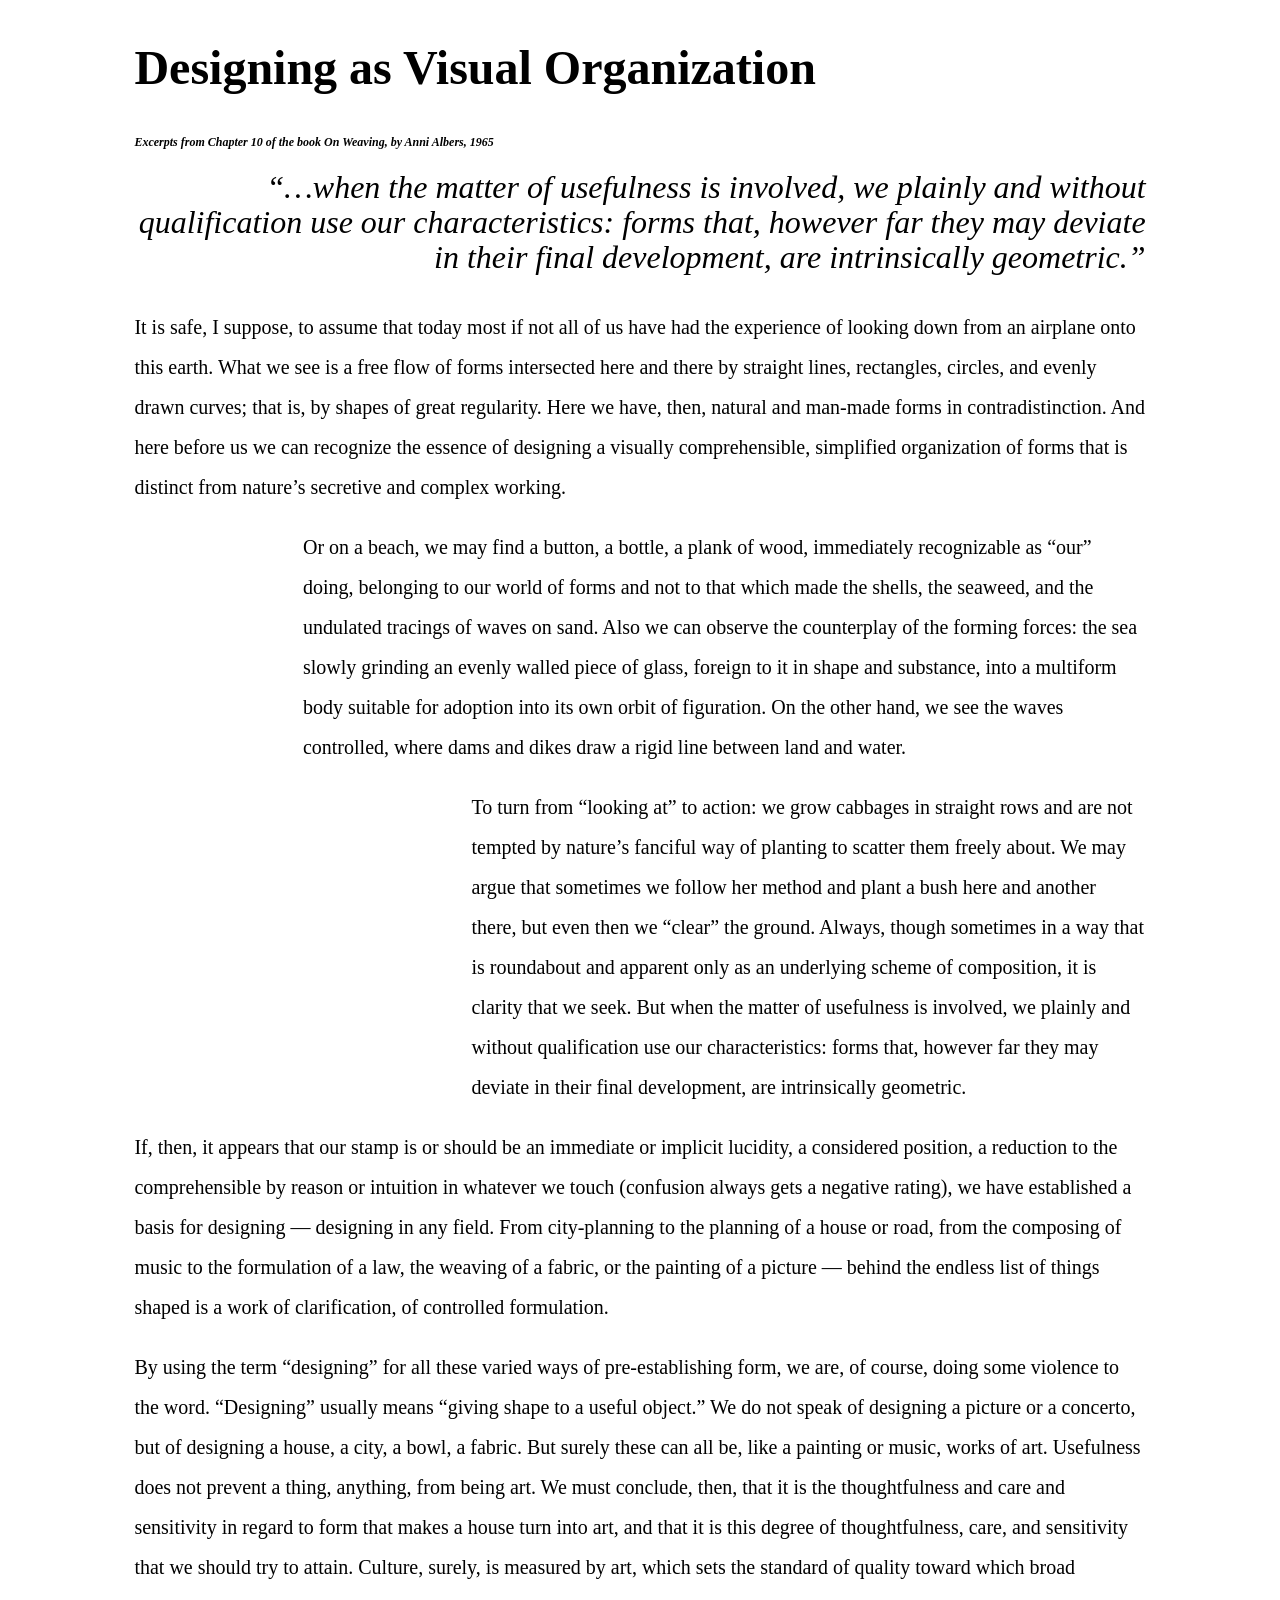
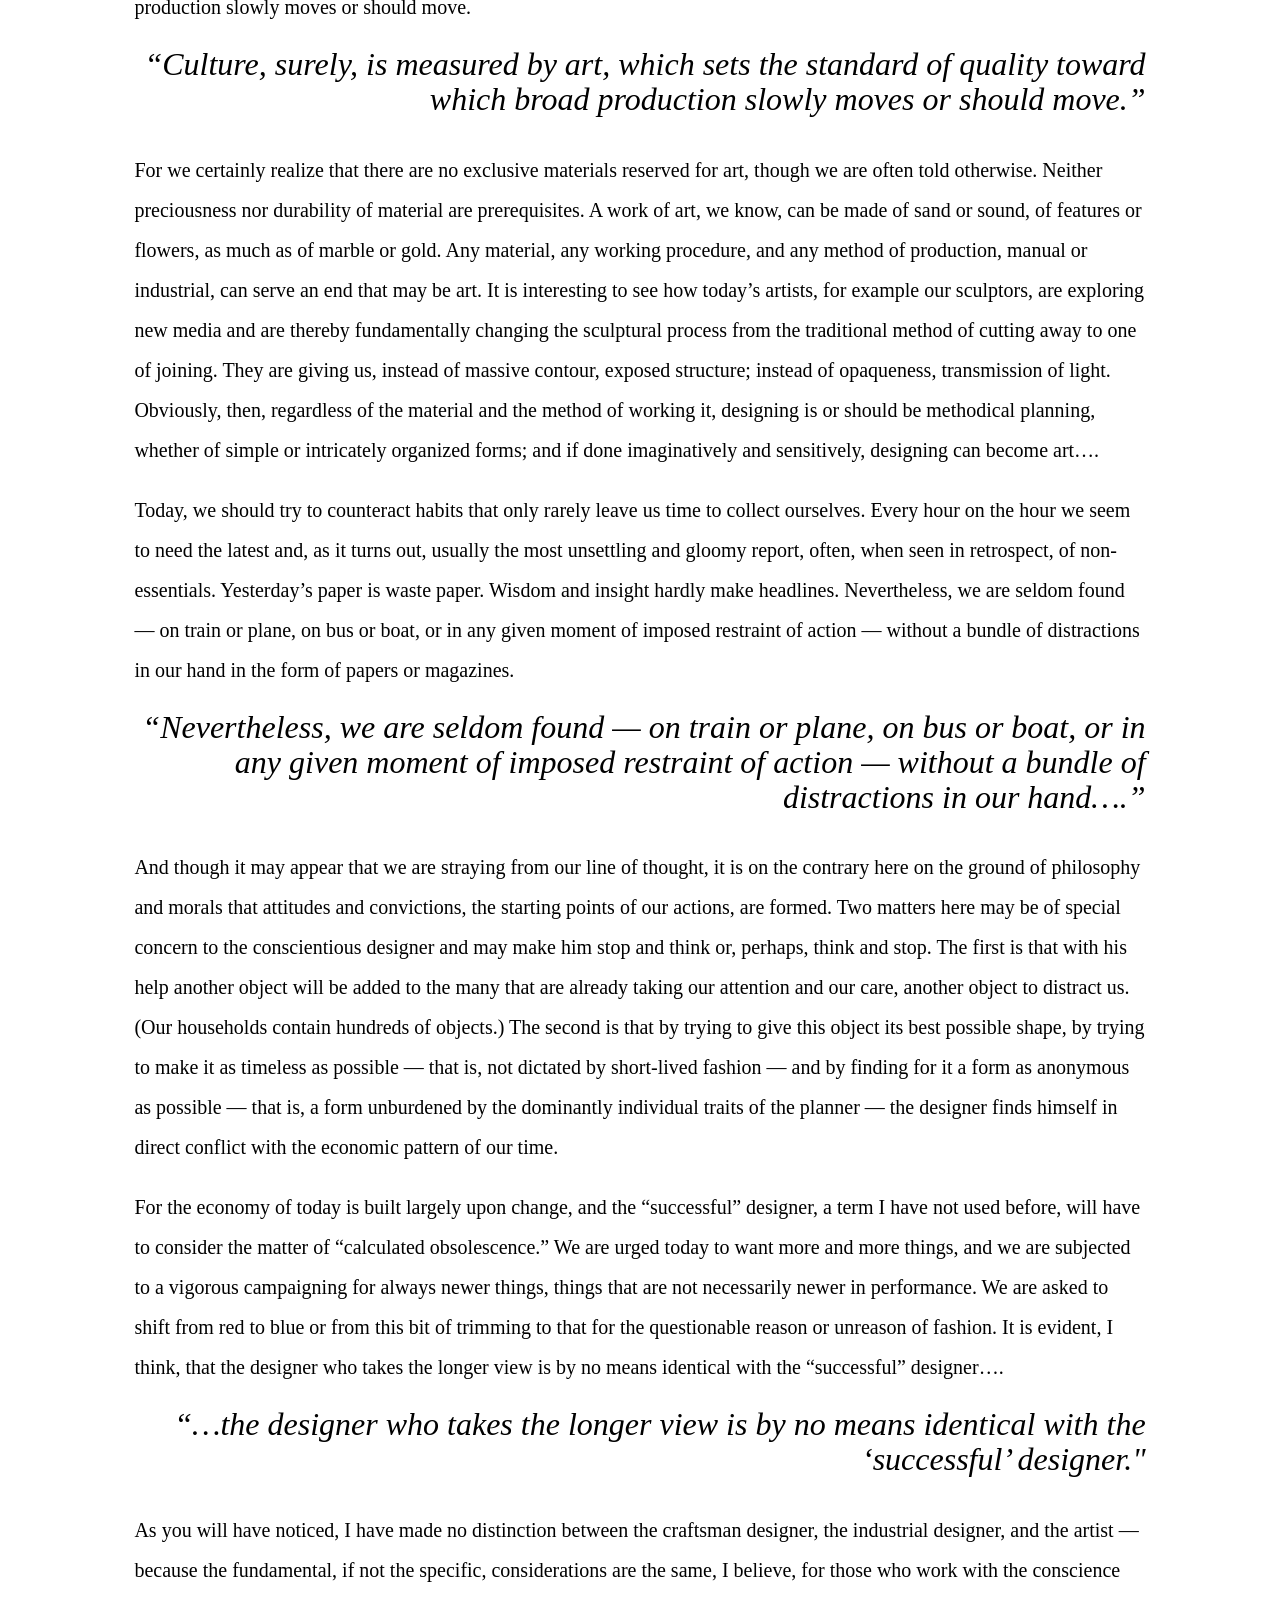
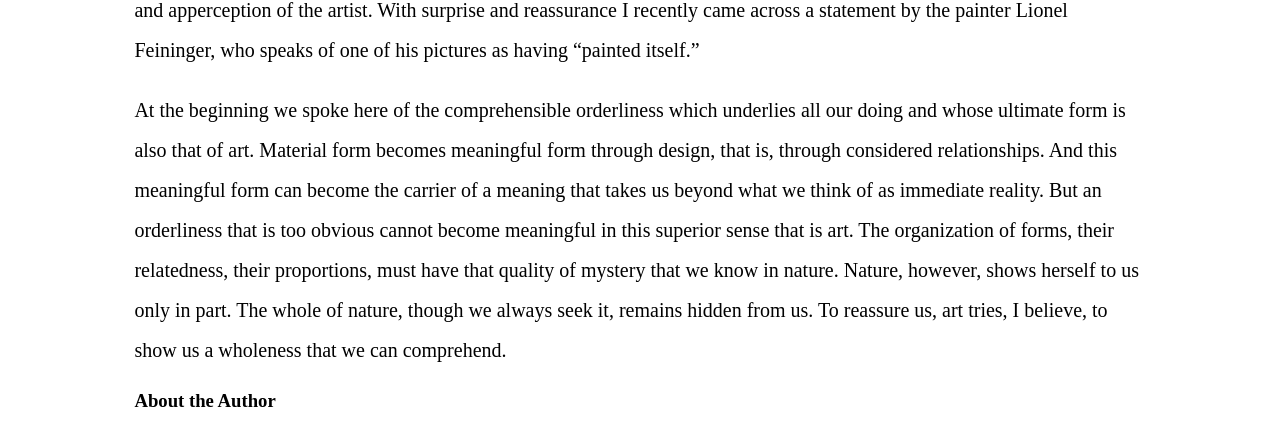
==== anni-albers/index.html @ bb4e2790 "started tiny project 3" ====
<!DOCTYPE html>
<html>

<head>

    <!-- meta tags and title -->
    <meta charset="UTF-8">
    <meta name="viewport" content="width=device-width, initial-scale=1.0">
    <title>TP3: Layout 1</title>

    <!-- external and internal CSS -->
    <link rel="stylesheet" href="styles.css" media="all">
    <style>
        /* in-file CSS here */
    </style>


</head>

<body>
    <main>
        <section id="row1">
            <h1>Designing as Visual Organization</h1>
            <h2>Excerpts from Chapter 10 of the book On Weaving, by Anni Albers, 1965</h2>
        </section>

        <section id="row2">

            <p class="callout">“…when the matter of usefulness is involved, we plainly and without qualification use our
                characteristics: forms that, however far they may deviate in their final development, are intrinsically geometric.”</p>

            <p>It is safe, I suppose, to assume that today most if not all of us have had the experience of looking down
                from an airplane onto this earth. What we see is a free flow of forms intersected here and there by
                straight lines, rectangles, circles, and evenly drawn curves; that is, by shapes of great regularity.
                Here we have, then, natural and man-made forms in contradistinction. And here before us we can recognize
                the essence of designing a visually comprehensible, simplified organization of forms that is distinct
                from nature’s secretive and complex working.</p>
        </section>

        <section id="row3">
            <p>Or on a beach, we may find a button, a bottle, a plank of wood, immediately recognizable as “our” doing,
                belonging to our world of forms and not to that which made the shells, the seaweed, and the undulated
                tracings of waves on sand. Also we can observe the counterplay of the forming forces: the sea slowly
                grinding an evenly walled piece of glass, foreign to it in shape and substance, into a multiform body
                suitable for adoption into its own orbit of figuration. On the other hand, we see the waves controlled,
                where dams and dikes draw a rigid line between land and water.</p>
            
                
        </section>

        

        <section id="row4">
            <p>To turn from “looking at” to action: we grow cabbages in straight rows and are not tempted by nature’s
                fanciful way of planting to scatter them freely about. We may argue that sometimes we follow her method
                and plant a bush here and another there, but even then we “clear” the ground. Always, though sometimes
                in a way that is roundabout and apparent only as an underlying scheme of composition, it is clarity that
                we seek. But when the matter of usefulness is involved, we plainly and without qualification use our
                characteristics: forms that, however far they may deviate in their final development, are intrinsically
                geometric.</p>
        </section>

        <section id="row5">
            <p>If, then, it appears that our stamp is or should be an immediate or implicit lucidity, a considered
                position, a reduction to the comprehensible by reason or intuition in whatever we touch (confusion
                always gets a negative rating), we have established a basis for designing — designing in any field. From
                city-planning to the planning of a house or road, from the composing of music to the formulation of a
                law, the weaving of a fabric, or the painting of a picture — behind the endless list of things shaped is
                a work of clarification, of controlled formulation.</p>
        </section>

        <section id="row6">
            <p>By using the term “designing” for all these varied ways of pre-establishing form, we are, of course,
                doing some violence to the word. “Designing” usually means “giving shape to a useful object.” We do not
                speak of designing a picture or a concerto, but of designing a house, a city, a bowl, a fabric. But
                surely these can all be, like a painting or music, works of art. Usefulness does not prevent a thing,
                anything, from being art. We must conclude, then, that it is the thoughtfulness and care and sensitivity
                in regard to form that makes a house turn into art, and that it is this degree of thoughtfulness, care,
                and sensitivity that we should try to attain. Culture, surely, is measured by art, which sets the
                standard of quality toward which broad production slowly moves or should move.</p>
             
           <p class="callout">“Culture, surely, is measured by art, which sets the standard of quality
                toward which broad production slowly moves or should move.”</p>
        </section>

       

        <section id="row7">
            <p>For we certainly realize that there are no exclusive materials reserved for art, though we are often told
                otherwise. Neither preciousness nor durability of material are prerequisites. A work of art, we know,
                can be made of sand or sound, of features or flowers, as much as of marble or gold. Any material, any
                working procedure, and any method of production, manual or industrial, can serve an end that may be art.
                It is interesting to see how today’s artists, for example our sculptors, are exploring new media and are
                thereby fundamentally changing the sculptural process from the traditional method of cutting away to one
                of joining. They are giving us, instead of massive contour, exposed structure; instead of opaqueness,
                transmission of light. Obviously, then, regardless of the material and the method of working it,
                designing is or should be methodical planning, whether of simple or intricately organized forms; and if
                done imaginatively and sensitively, designing can become art….</p>
        </section>

        <section id="row8">
            <p>Today, we should try to counteract habits that only rarely leave us time to collect ourselves. Every hour
                on the hour we seem to need the latest and, as it turns out, usually the most unsettling and gloomy
                report, often, when seen in retrospect, of non-essentials. Yesterday’s paper is waste paper. Wisdom and
                insight hardly make headlines. Nevertheless, we are seldom found — on train or plane, on bus or boat, or
                in any given moment of imposed restraint of action — without a bundle of distractions in our hand in the
                form of papers or magazines.</p>
            
            <p class="callout">“Nevertheless, we are seldom found — on train or plane, on bus or boat, or in
                any given moment of imposed restraint of action — without a bundle of distractions in our hand….”</p>
        </section>

       

        <section id="row9">
            <p>And though it may appear that we are straying from our line of thought, it is on the contrary here on the
                ground of philosophy and morals that attitudes and convictions, the starting points of our actions, are
                formed. Two matters here may be of special concern to the conscientious designer and may make him stop
                and think or, perhaps, think and stop. The first is that with his help another object will be added to
                the many that are already taking our attention and our care, another object to distract us. (Our
                households contain hundreds of objects.) The second is that by trying to give this object its best
                possible shape, by trying to make it as timeless as possible — that is, not dictated by short-lived
                fashion — and by finding for it a form as anonymous as possible — that is, a form unburdened by the
                dominantly individual traits of the planner — the designer finds himself in direct conflict with the
                economic pattern of our time.</p>
        </section>

        <section id="row10">
            <p>For the economy of today is built largely upon change, and the “successful” designer, a term I have not
                used before, will have to consider the matter of “calculated obsolescence.” We are urged today to want
                more and more things, and we are subjected to a vigorous campaigning for always newer things, things
                that are not necessarily newer in performance. We are asked to shift from red to blue or from this bit
                of trimming to that for the questionable reason or unreason of fashion. It is evident, I think, that the
                designer who takes the longer view is by no means identical with the “successful” designer….</p>
           
            <p class="callout">“…the designer who takes the longer view is by no means identical with the ‘successful’
                designer."</p>
        </section>

       

        <section id="row11">
            <p>As you will have noticed, I have made no distinction between the craftsman designer, the industrial
                designer, and the artist — because the fundamental, if not the specific, considerations are the same, I
                believe, for those who work with the conscience and apperception of the artist. With surprise and
                reassurance I recently came across a statement by the painter Lionel Feininger, who speaks of one of his
                pictures as having “painted itself.”</p>
        </section>

        <section id="row12">
            <p>At the beginning we spoke here of the comprehensible orderliness which underlies all our doing and whose
                ultimate form is also that of art. Material form becomes meaningful form through design, that is,
                through considered relationships. And this meaningful form can become the carrier of a meaning that
                takes us beyond what we think of as immediate reality. But an orderliness that is too obvious cannot
                become meaningful in this superior sense that is art. The organization of forms, their relatedness,
                their proportions, must have that quality of mystery that we know in nature. Nature, however, shows
                herself to us only in part. The whole of nature, though we always seek it, remains hidden from us. To
                reassure us, art tries, I believe, to show us a wholeness that we can comprehend.</p>
        </section>

        <section id="row13">
            <h3>About the Author</h3>
        </section>




    </main>




































</body>

</html>
---- anni-albers/styles.css ----
/* Styles for both Anni Albers layouts */

main{
    width: 80%;
    max-width: 1100 px;
    margin: 0 auto;
}

h1 {
    font-size: 3rem;
}

h2 {
    font-size: 0.75rem;
    font-style: italic;
}

p {
   font-size: 1.25rem;
   line-height: 2.5rem;
}

p.callout {
   font-size: 2rem;
   line-height: 2.2rem;
   font-style: italic;
   float: right;
   text-align: right;
   padding-left: 2en;
   margin-top: 0;

}

#row1 p,
#row3 p{
    margin-left: calc(100% * 1 / 6);
}

#row4 p{
     margin-left: calc(100% * 2 / 6);
}
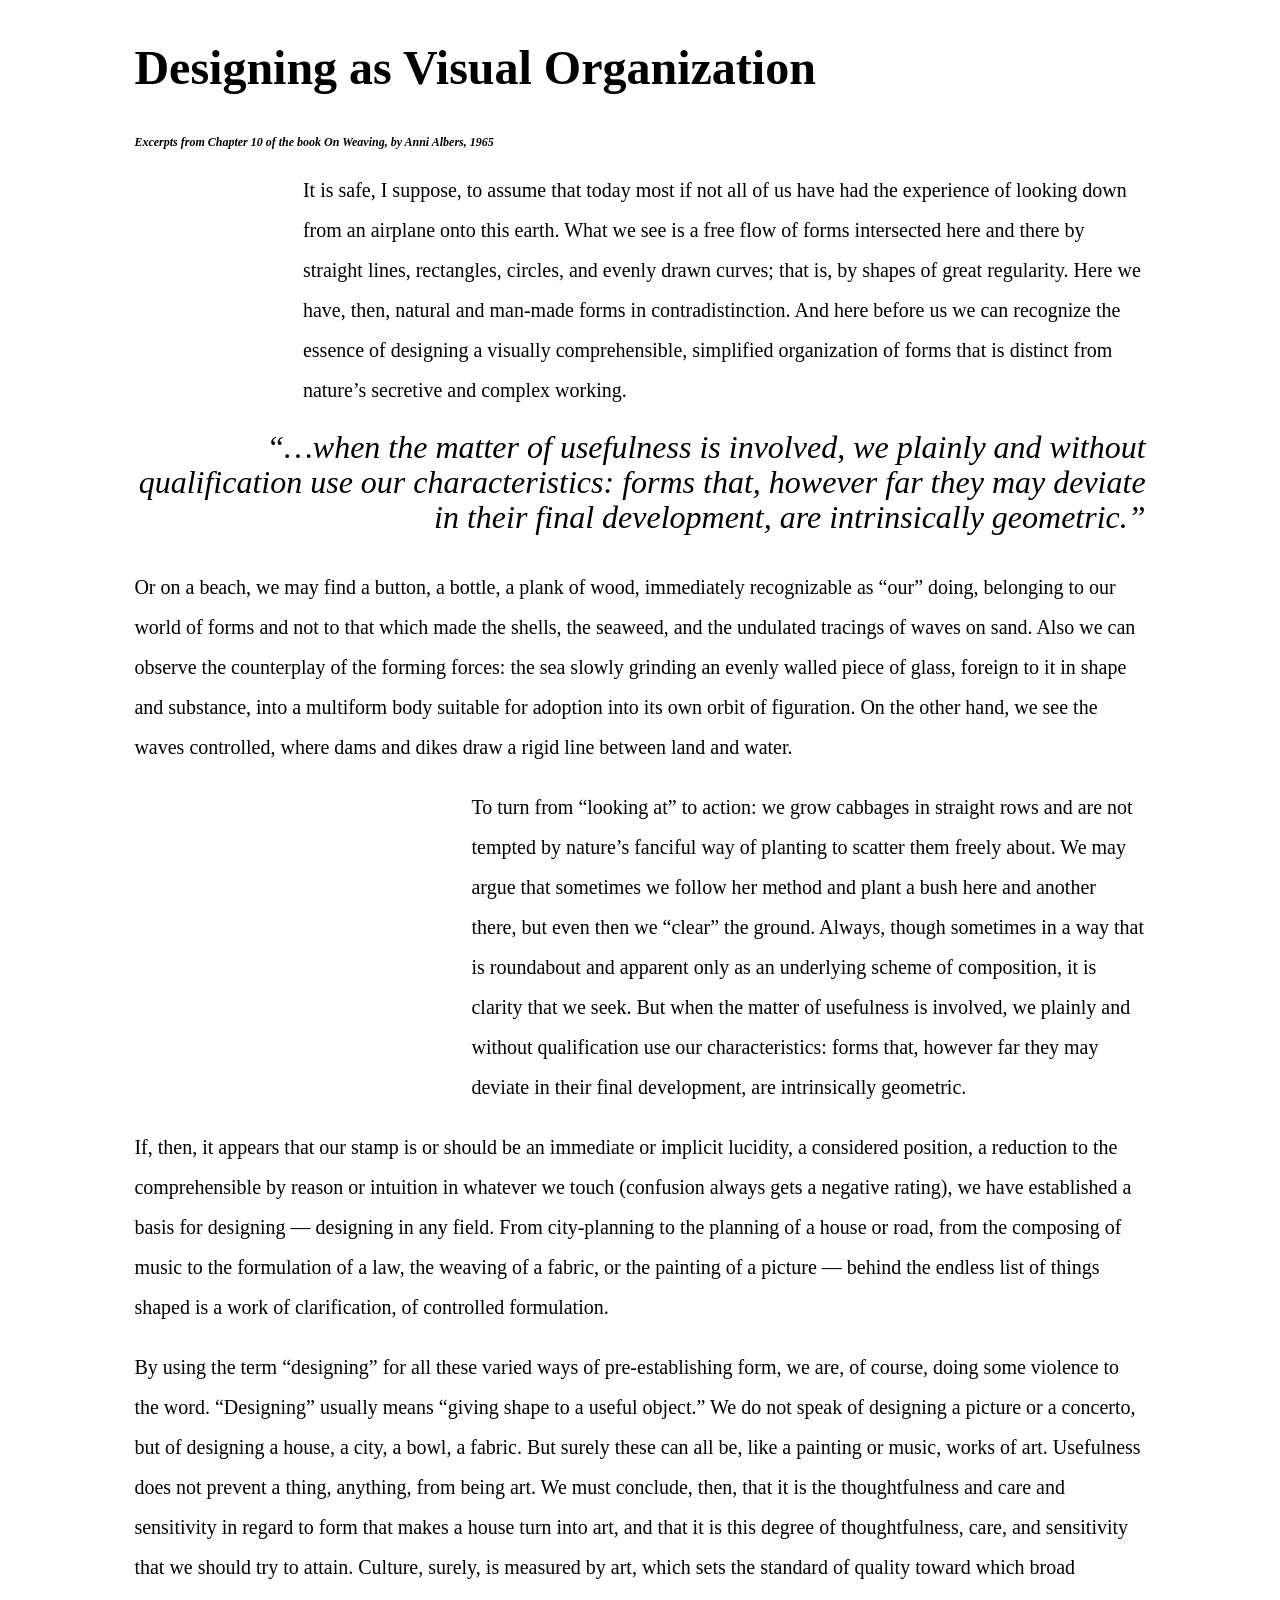
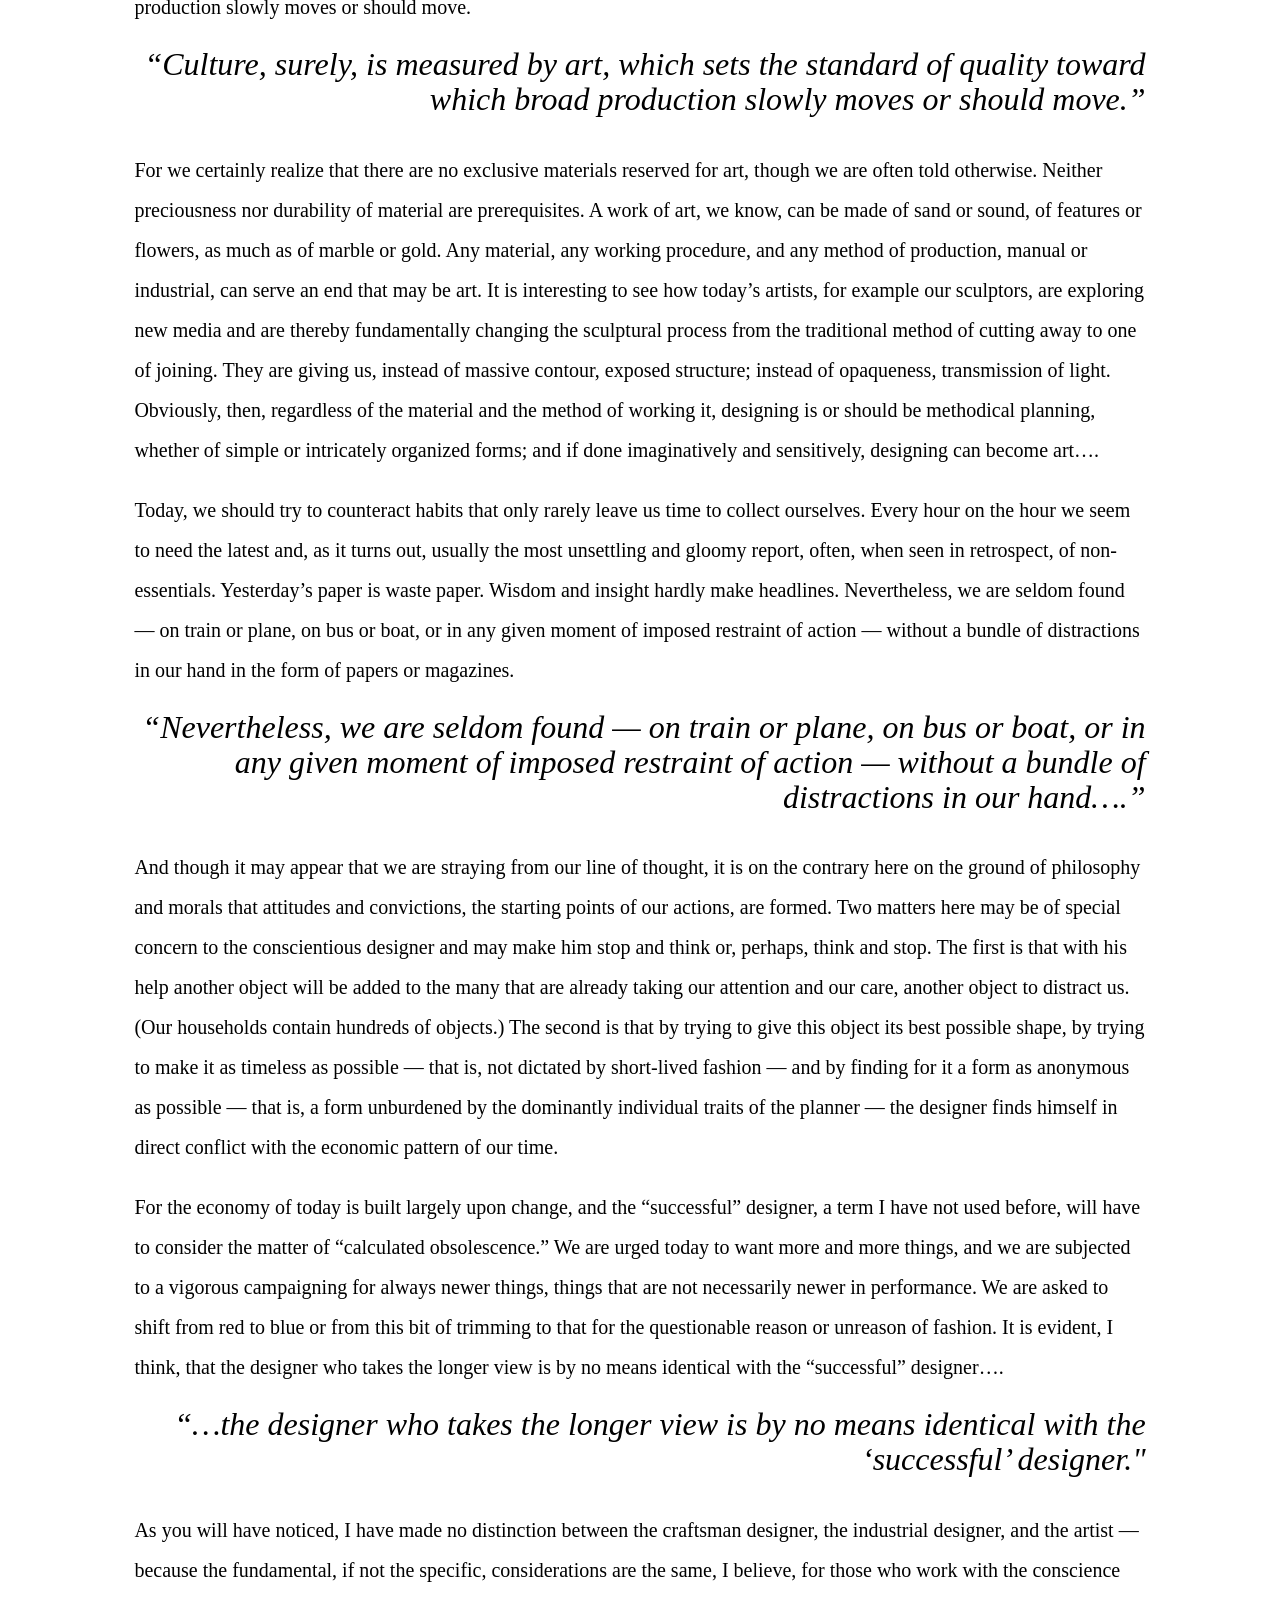
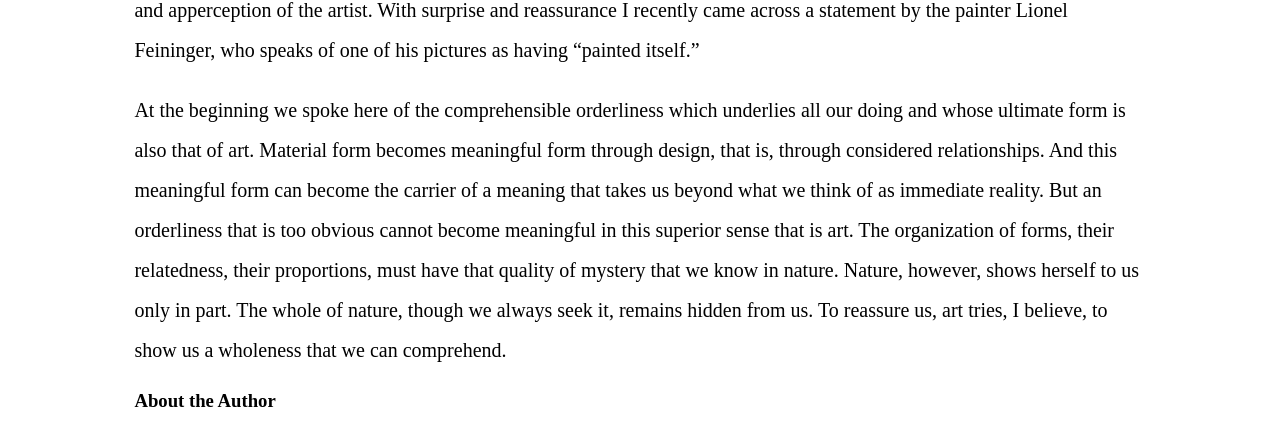
==== commit 810ddf44: "made edits" ====
--- a/anni-albers/index.html
+++ b/anni-albers/index.html
@@ -19,16 +19,14 @@
 
 <body>
     <main>
-        <section id="row1">
+        <section id="row">
             <h1>Designing as Visual Organization</h1>
             <h2>Excerpts from Chapter 10 of the book On Weaving, by Anni Albers, 1965</h2>
         </section>
 
-        <section id="row2">
-
-            <p class="callout">“…when the matter of usefulness is involved, we plainly and without qualification use our
-                characteristics: forms that, however far they may deviate in their final development, are intrinsically geometric.”</p>
-
+        <section id="row1">
+
+            
             <p>It is safe, I suppose, to assume that today most if not all of us have had the experience of looking down
                 from an airplane onto this earth. What we see is a free flow of forms intersected here and there by
                 straight lines, rectangles, circles, and evenly drawn curves; that is, by shapes of great regularity.
@@ -37,7 +35,11 @@
                 from nature’s secretive and complex working.</p>
         </section>
 
-        <section id="row3">
+        <section id="row2">
+
+            <p class="callout">“…when the matter of usefulness is involved, we plainly and without qualification use our
+                characteristics: forms that, however far they may deviate in their final development, are intrinsically geometric.”</p>
+
             <p>Or on a beach, we may find a button, a bottle, a plank of wood, immediately recognizable as “our” doing,
                 belonging to our world of forms and not to that which made the shells, the seaweed, and the undulated
                 tracings of waves on sand. Also we can observe the counterplay of the forming forces: the sea slowly
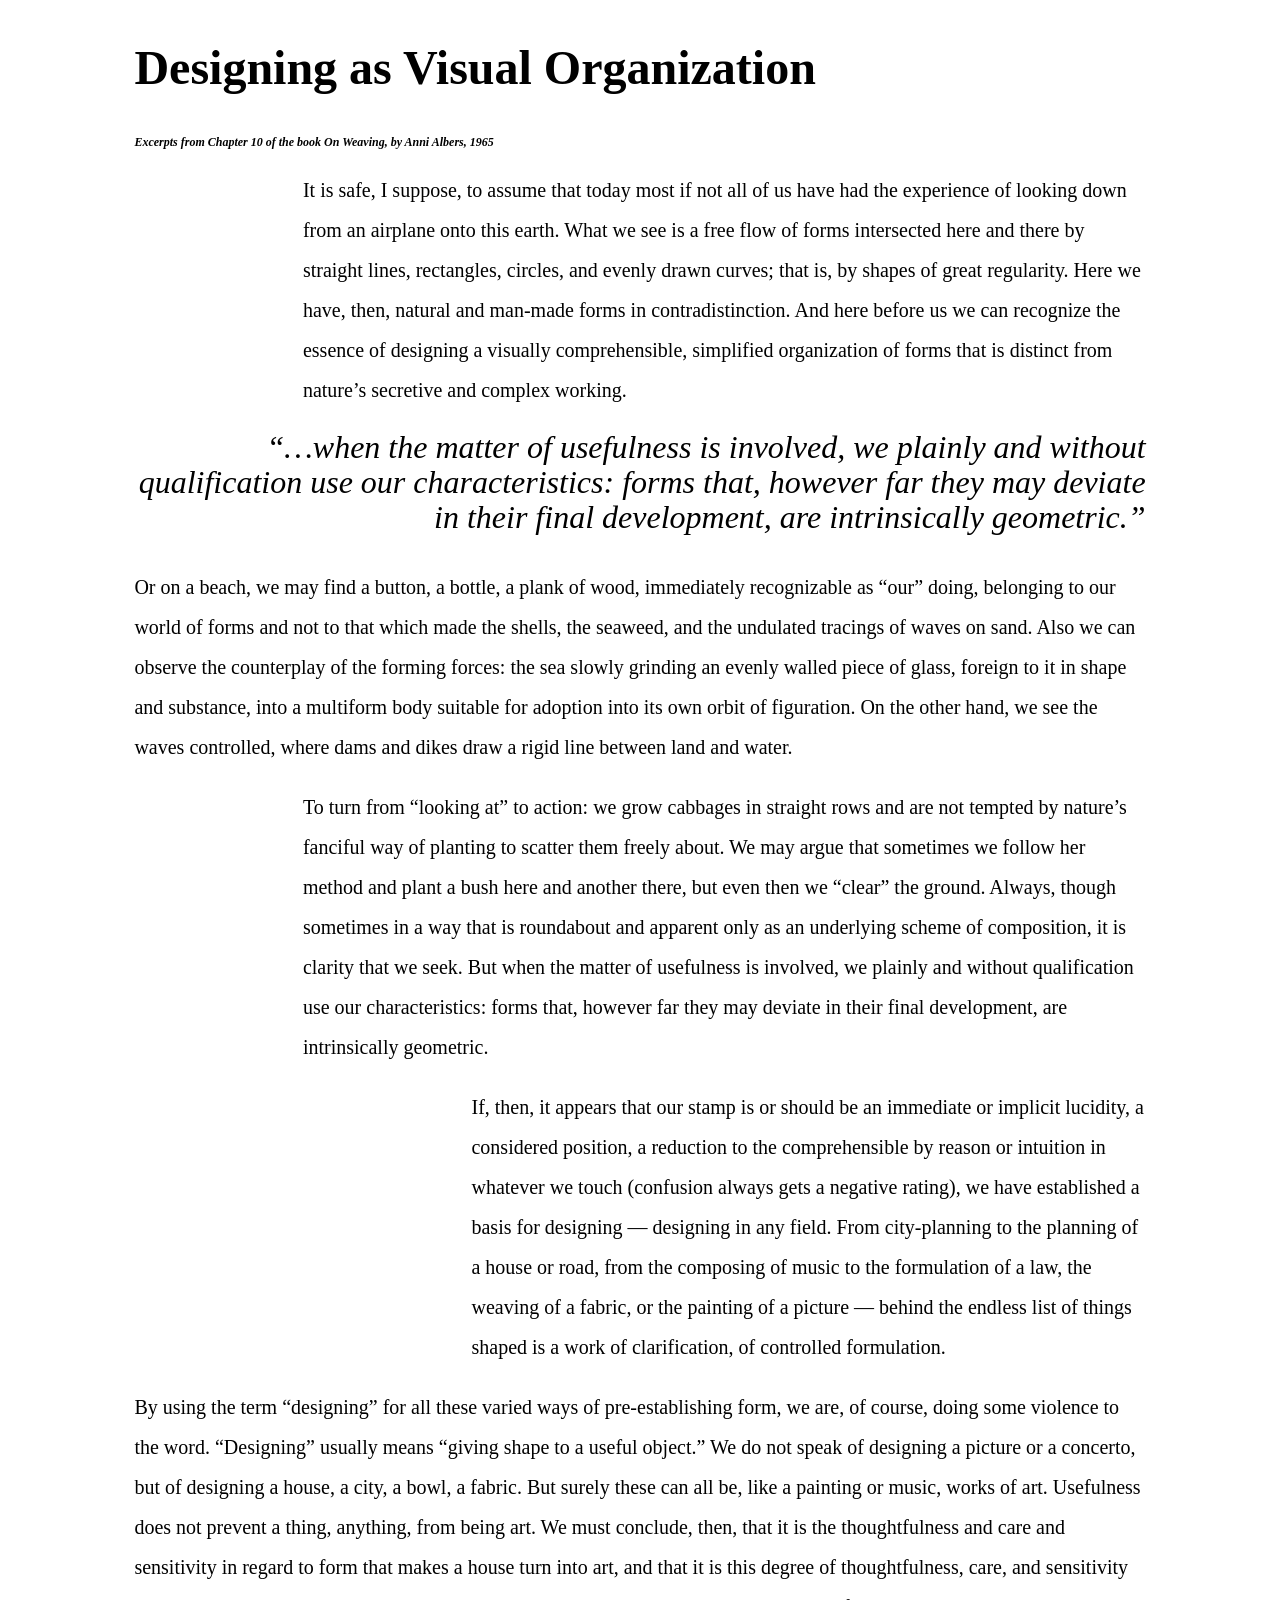
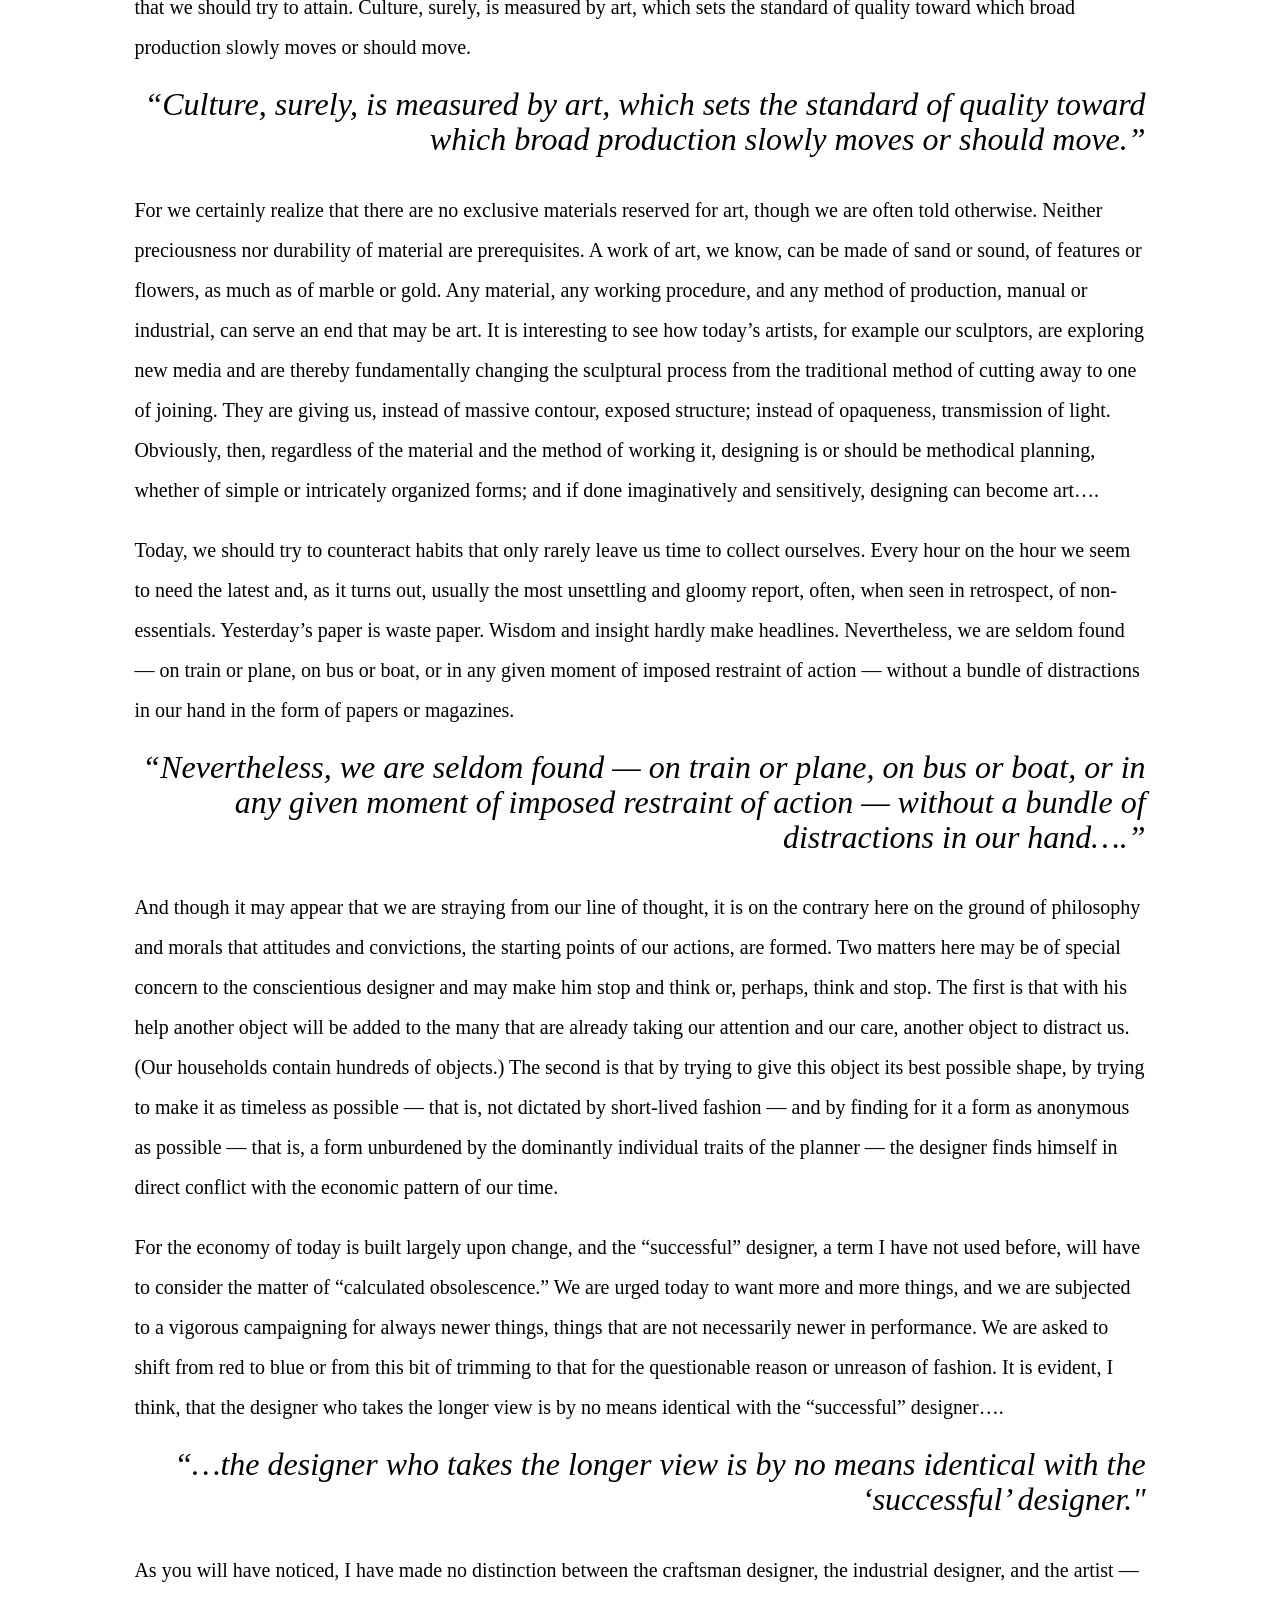
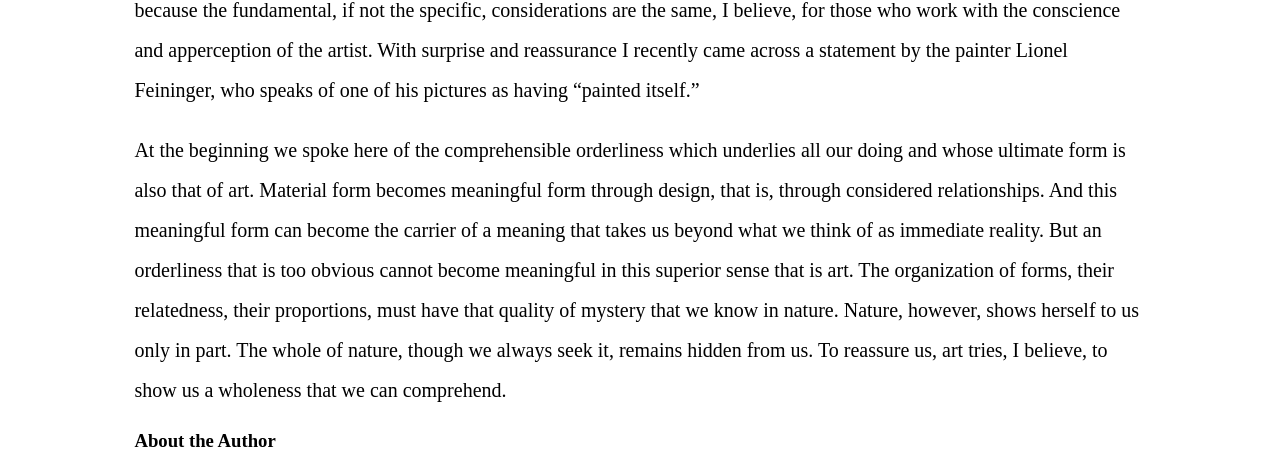
==== commit 1eb9abb8: "making edits" ====
--- a/anni-albers/index.html
+++ b/anni-albers/index.html
@@ -52,7 +52,7 @@
 
         
 
-        <section id="row4">
+        <section id="row3">
             <p>To turn from “looking at” to action: we grow cabbages in straight rows and are not tempted by nature’s
                 fanciful way of planting to scatter them freely about. We may argue that sometimes we follow her method
                 and plant a bush here and another there, but even then we “clear” the ground. Always, though sometimes
@@ -62,7 +62,7 @@
                 geometric.</p>
         </section>
 
-        <section id="row5">
+        <section id="row4">
             <p>If, then, it appears that our stamp is or should be an immediate or implicit lucidity, a considered
                 position, a reduction to the comprehensible by reason or intuition in whatever we touch (confusion
                 always gets a negative rating), we have established a basis for designing — designing in any field. From
@@ -71,7 +71,7 @@
                 a work of clarification, of controlled formulation.</p>
         </section>
 
-        <section id="row6">
+        <section id="row5">
             <p>By using the term “designing” for all these varied ways of pre-establishing form, we are, of course,
                 doing some violence to the word. “Designing” usually means “giving shape to a useful object.” We do not
                 speak of designing a picture or a concerto, but of designing a house, a city, a bowl, a fabric. But
@@ -87,7 +87,7 @@
 
        
 
-        <section id="row7">
+        <section id="row6">
             <p>For we certainly realize that there are no exclusive materials reserved for art, though we are often told
                 otherwise. Neither preciousness nor durability of material are prerequisites. A work of art, we know,
                 can be made of sand or sound, of features or flowers, as much as of marble or gold. Any material, any
@@ -100,7 +100,7 @@
                 done imaginatively and sensitively, designing can become art….</p>
         </section>
 
-        <section id="row8">
+        <section id="row7">
             <p>Today, we should try to counteract habits that only rarely leave us time to collect ourselves. Every hour
                 on the hour we seem to need the latest and, as it turns out, usually the most unsettling and gloomy
                 report, often, when seen in retrospect, of non-essentials. Yesterday’s paper is waste paper. Wisdom and
@@ -114,7 +114,7 @@
 
        
 
-        <section id="row9">
+        <section id="row8">
             <p>And though it may appear that we are straying from our line of thought, it is on the contrary here on the
                 ground of philosophy and morals that attitudes and convictions, the starting points of our actions, are
                 formed. Two matters here may be of special concern to the conscientious designer and may make him stop
@@ -127,7 +127,7 @@
                 economic pattern of our time.</p>
         </section>
 
-        <section id="row10">
+        <section id="row9">
             <p>For the economy of today is built largely upon change, and the “successful” designer, a term I have not
                 used before, will have to consider the matter of “calculated obsolescence.” We are urged today to want
                 more and more things, and we are subjected to a vigorous campaigning for always newer things, things
@@ -141,7 +141,7 @@
 
        
 
-        <section id="row11">
+        <section id="row10">
             <p>As you will have noticed, I have made no distinction between the craftsman designer, the industrial
                 designer, and the artist — because the fundamental, if not the specific, considerations are the same, I
                 believe, for those who work with the conscience and apperception of the artist. With surprise and
@@ -149,7 +149,7 @@
                 pictures as having “painted itself.”</p>
         </section>
 
-        <section id="row12">
+        <section id="row11">
             <p>At the beginning we spoke here of the comprehensible orderliness which underlies all our doing and whose
                 ultimate form is also that of art. Material form becomes meaningful form through design, that is,
                 through considered relationships. And this meaningful form can become the carrier of a meaning that
@@ -160,7 +160,7 @@
                 reassure us, art tries, I believe, to show us a wholeness that we can comprehend.</p>
         </section>
 
-        <section id="row13">
+        <section id="row12">
             <h3>About the Author</h3>
         </section>
 
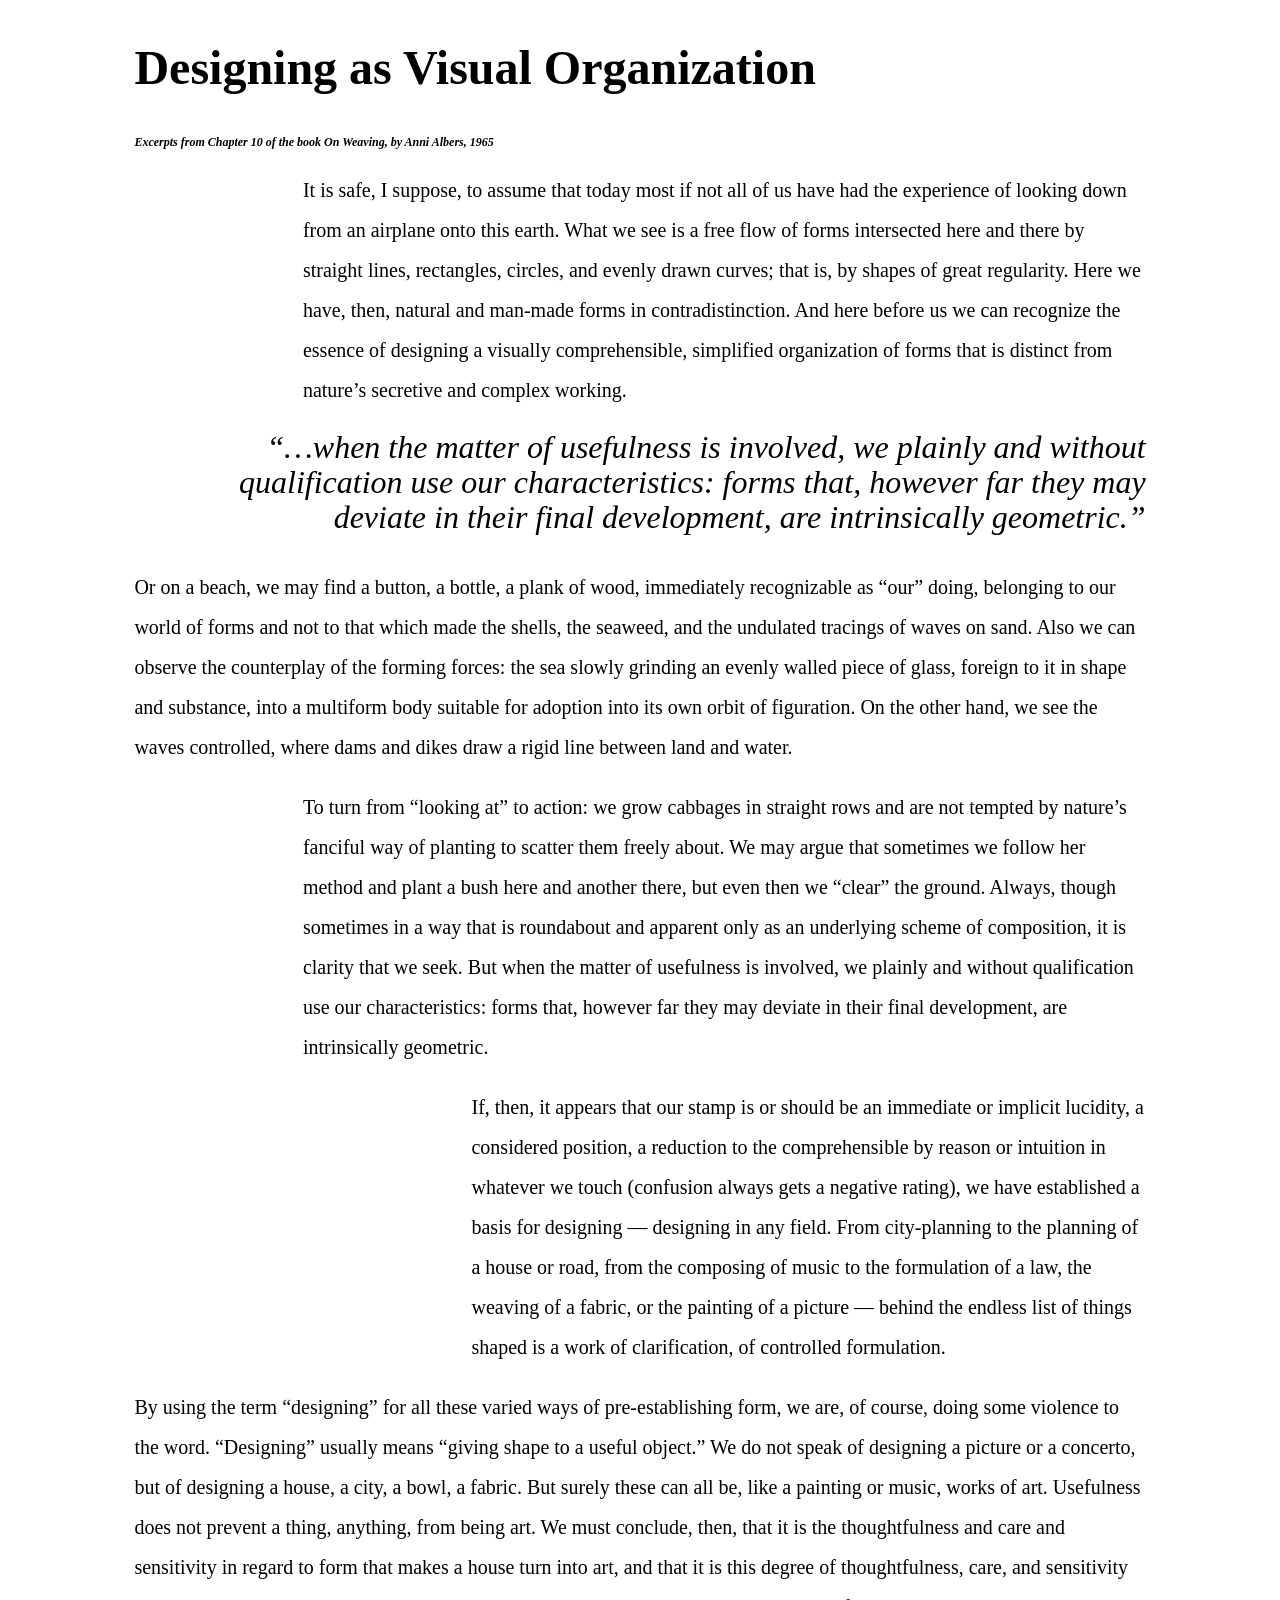
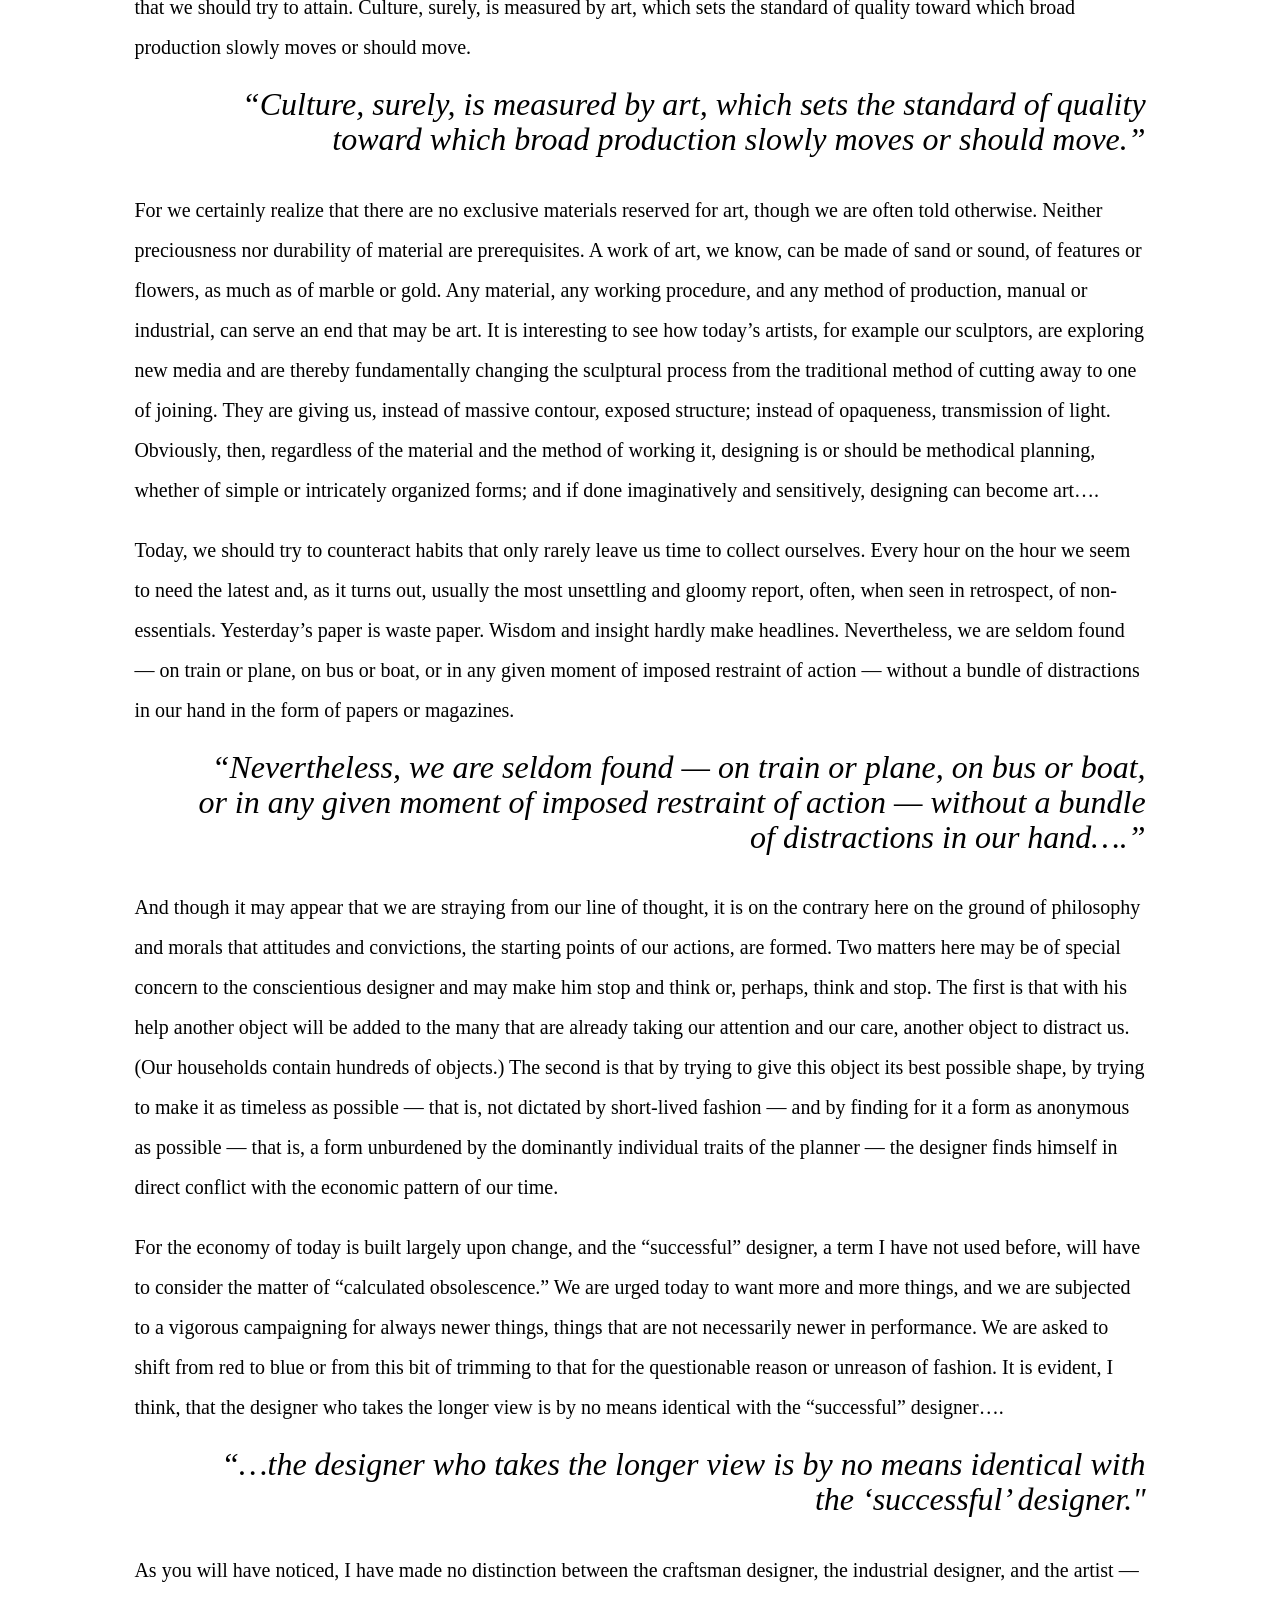
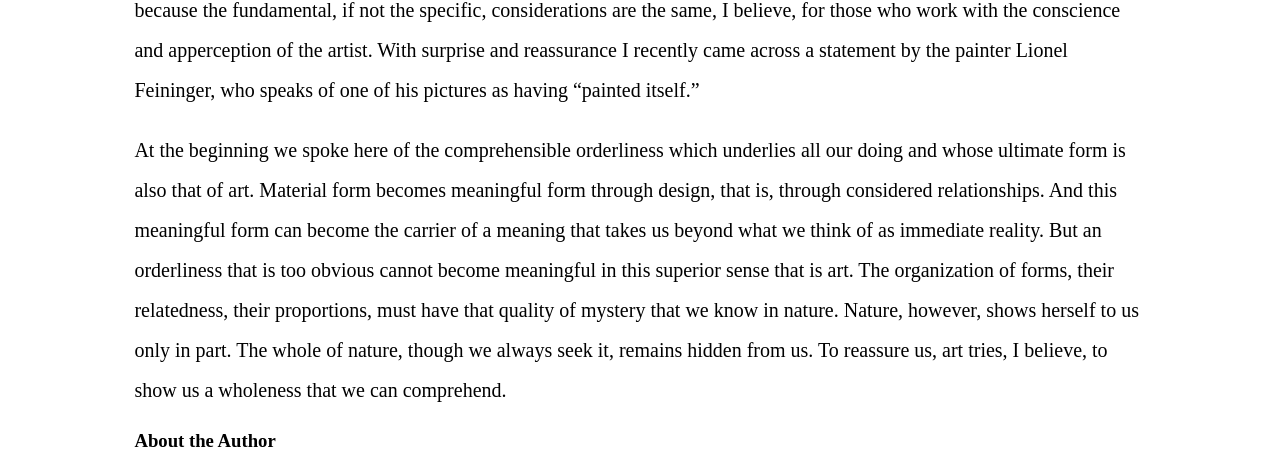
==== commit 796c0c7d: "editting" ====
--- a/anni-albers/index.html
+++ b/anni-albers/index.html
@@ -38,7 +38,8 @@
         <section id="row2">
 
             <p class="callout">“…when the matter of usefulness is involved, we plainly and without qualification use our
-                characteristics: forms that, however far they may deviate in their final development, are intrinsically geometric.”</p>
+                                characteristics: forms that, however far they may deviate in their final development,
+                                are intrinsically geometric.”</p>
 
             <p>Or on a beach, we may find a button, a bottle, a plank of wood, immediately recognizable as “our” doing,
                 belonging to our world of forms and not to that which made the shells, the seaweed, and the undulated
--- a/anni-albers/styles.css
+++ b/anni-albers/styles.css
@@ -26,7 +26,7 @@
    font-style: italic;
    float: right;
    text-align: right;
-   padding-left: 2en;
+   padding-left: 2em;
    margin-top: 0;
 
 }
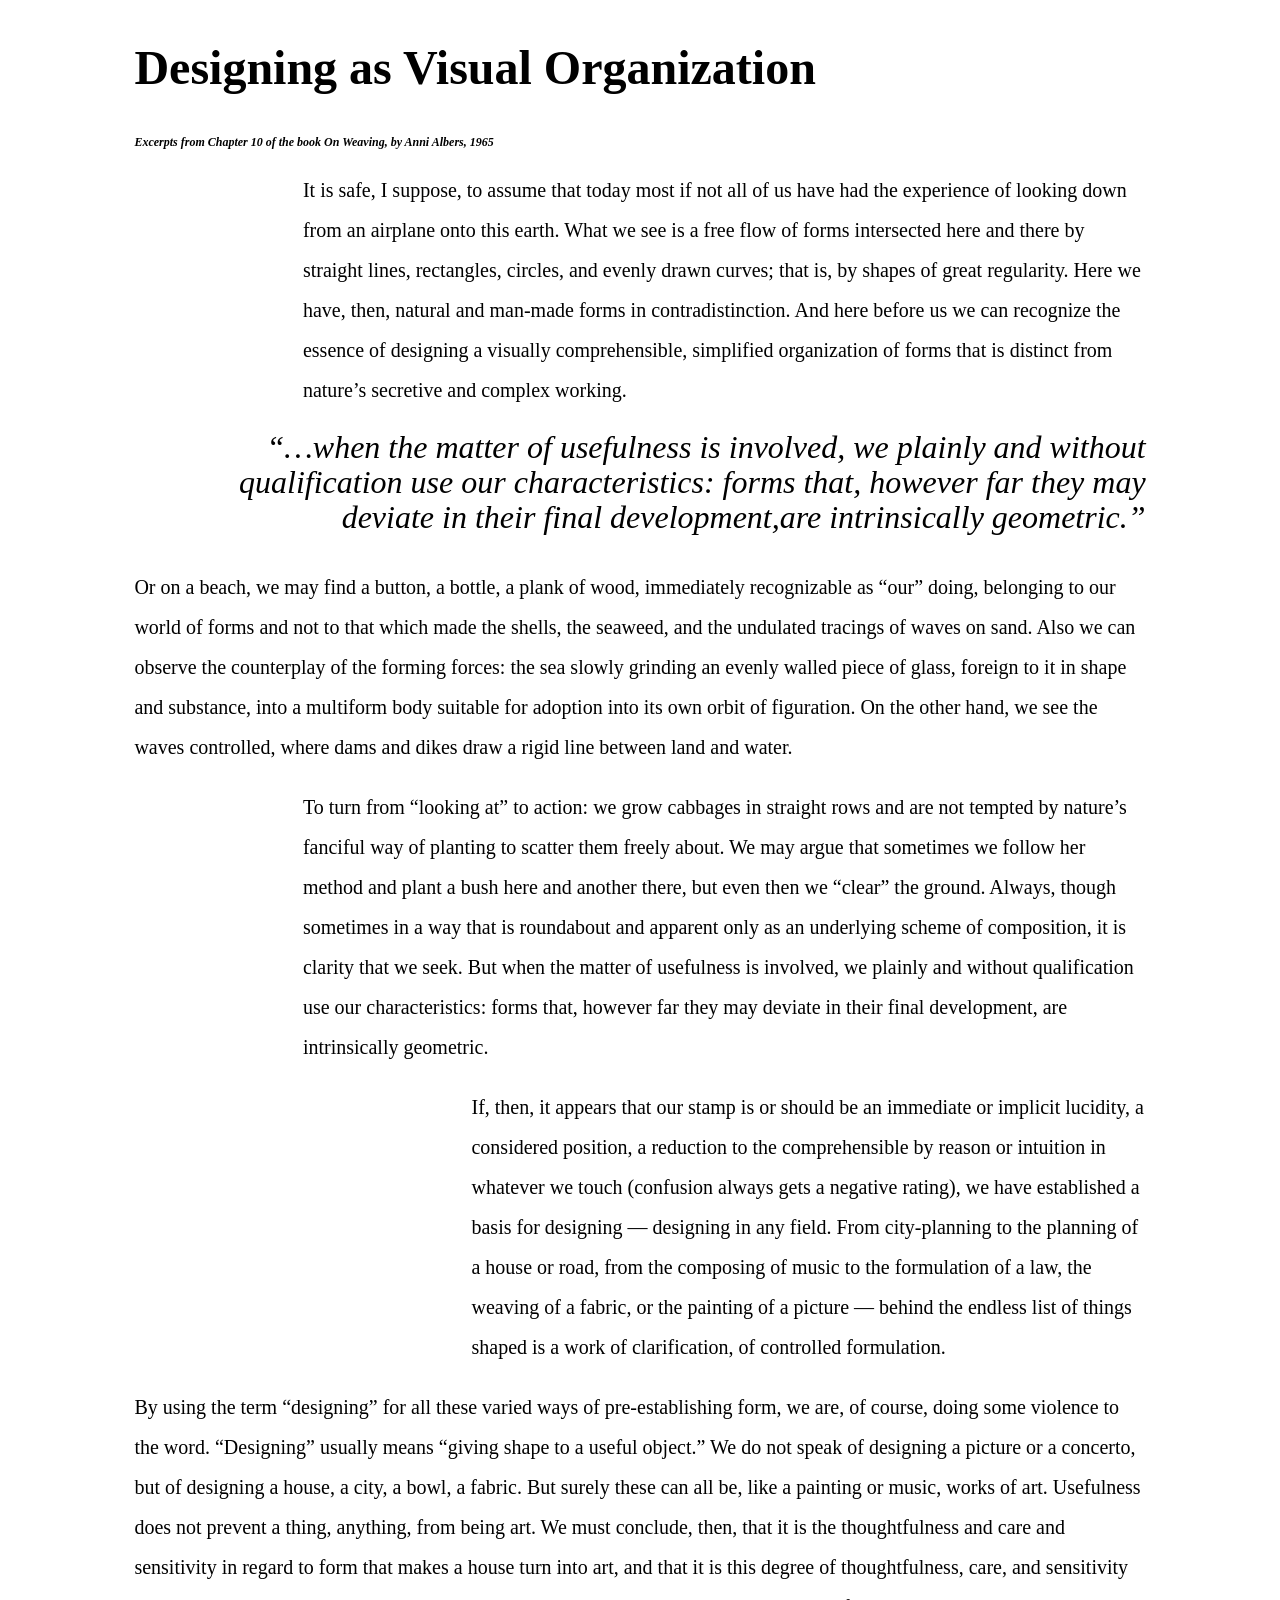
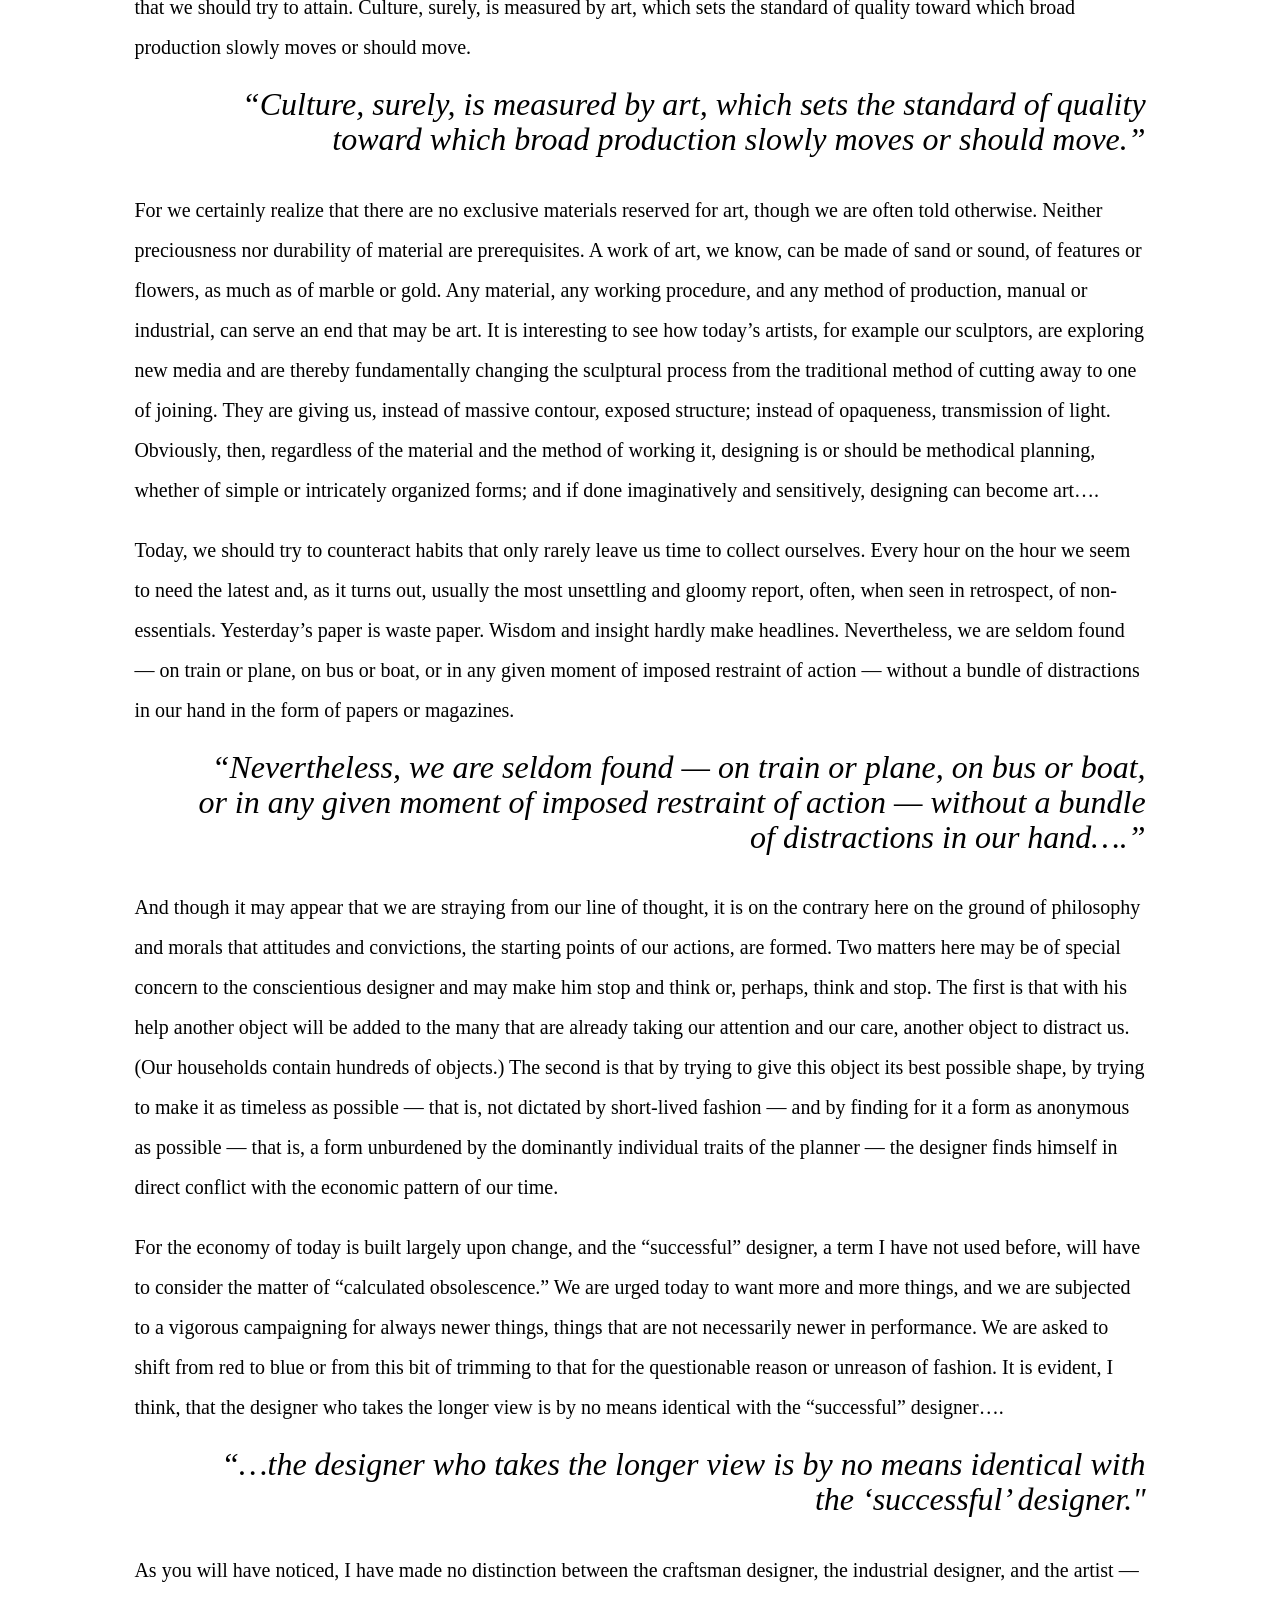
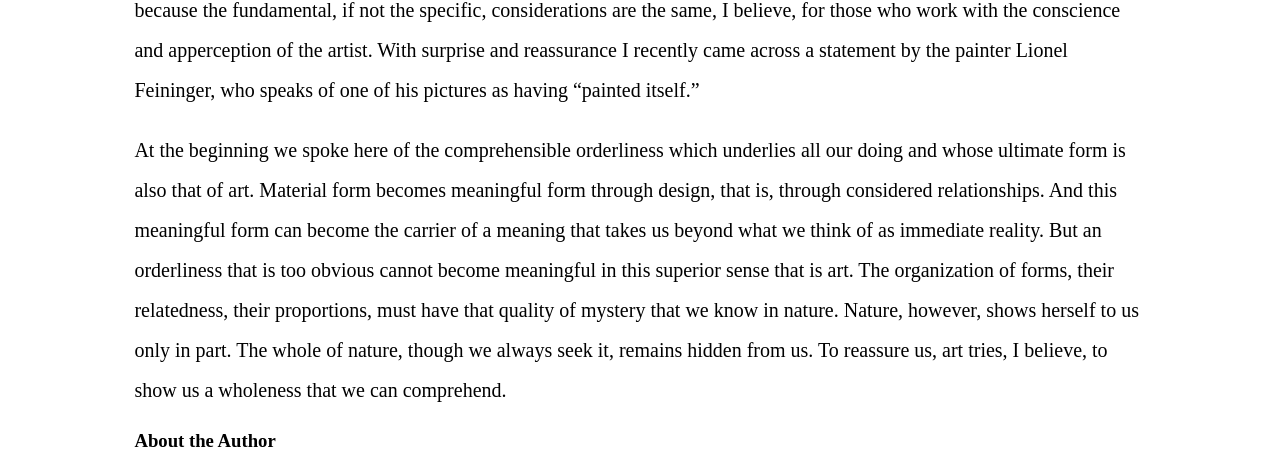
==== commit dc6c710a: "made edits" ====
--- a/anni-albers/index.html
+++ b/anni-albers/index.html
@@ -38,8 +38,7 @@
         <section id="row2">
 
             <p class="callout">“…when the matter of usefulness is involved, we plainly and without qualification use our
-                                characteristics: forms that, however far they may deviate in their final development,
-                                are intrinsically geometric.”</p>
+            characteristics: forms that, however far they may deviate in their final development,are intrinsically geometric.”</p>
 
             <p>Or on a beach, we may find a button, a bottle, a plank of wood, immediately recognizable as “our” doing,
                 belonging to our world of forms and not to that which made the shells, the seaweed, and the undulated
--- a/anni-albers/styles.css
+++ b/anni-albers/styles.css
@@ -40,3 +40,28 @@
      margin-left: calc(100% * 2 / 6);
 }
 
+/* CSS for index 2 */
+body#secondLayout main{
+    display: grid;
+    grid-template-columns: repeat(6, auto);
+    grid-template-rows: repeat(4, auto);
+    grid-template-areas: 
+    'title title title title title title'
+    '. p1 p1 p1 . .'
+    'p2 p2 p2 c1 c1 c1'
+    '. p3 p3 p3 . .'
+    '. . p4 p4 p4 .';
+    
+}
+#secondLayout #titleRow { grid-area: title;}
+#secondLayout #para1 {grid-area: p1;}
+#secondLayout #para2 {grid-area: p2;}
+#secondLayout #para3 {grid-area: p3;}
+#secondLayout #para4 {grid-area: p4;}
+#secondLayout #callout1 {grid-area: c1;}
+
+#secondLayout p {
+    width: 100%;
+}
+
+
